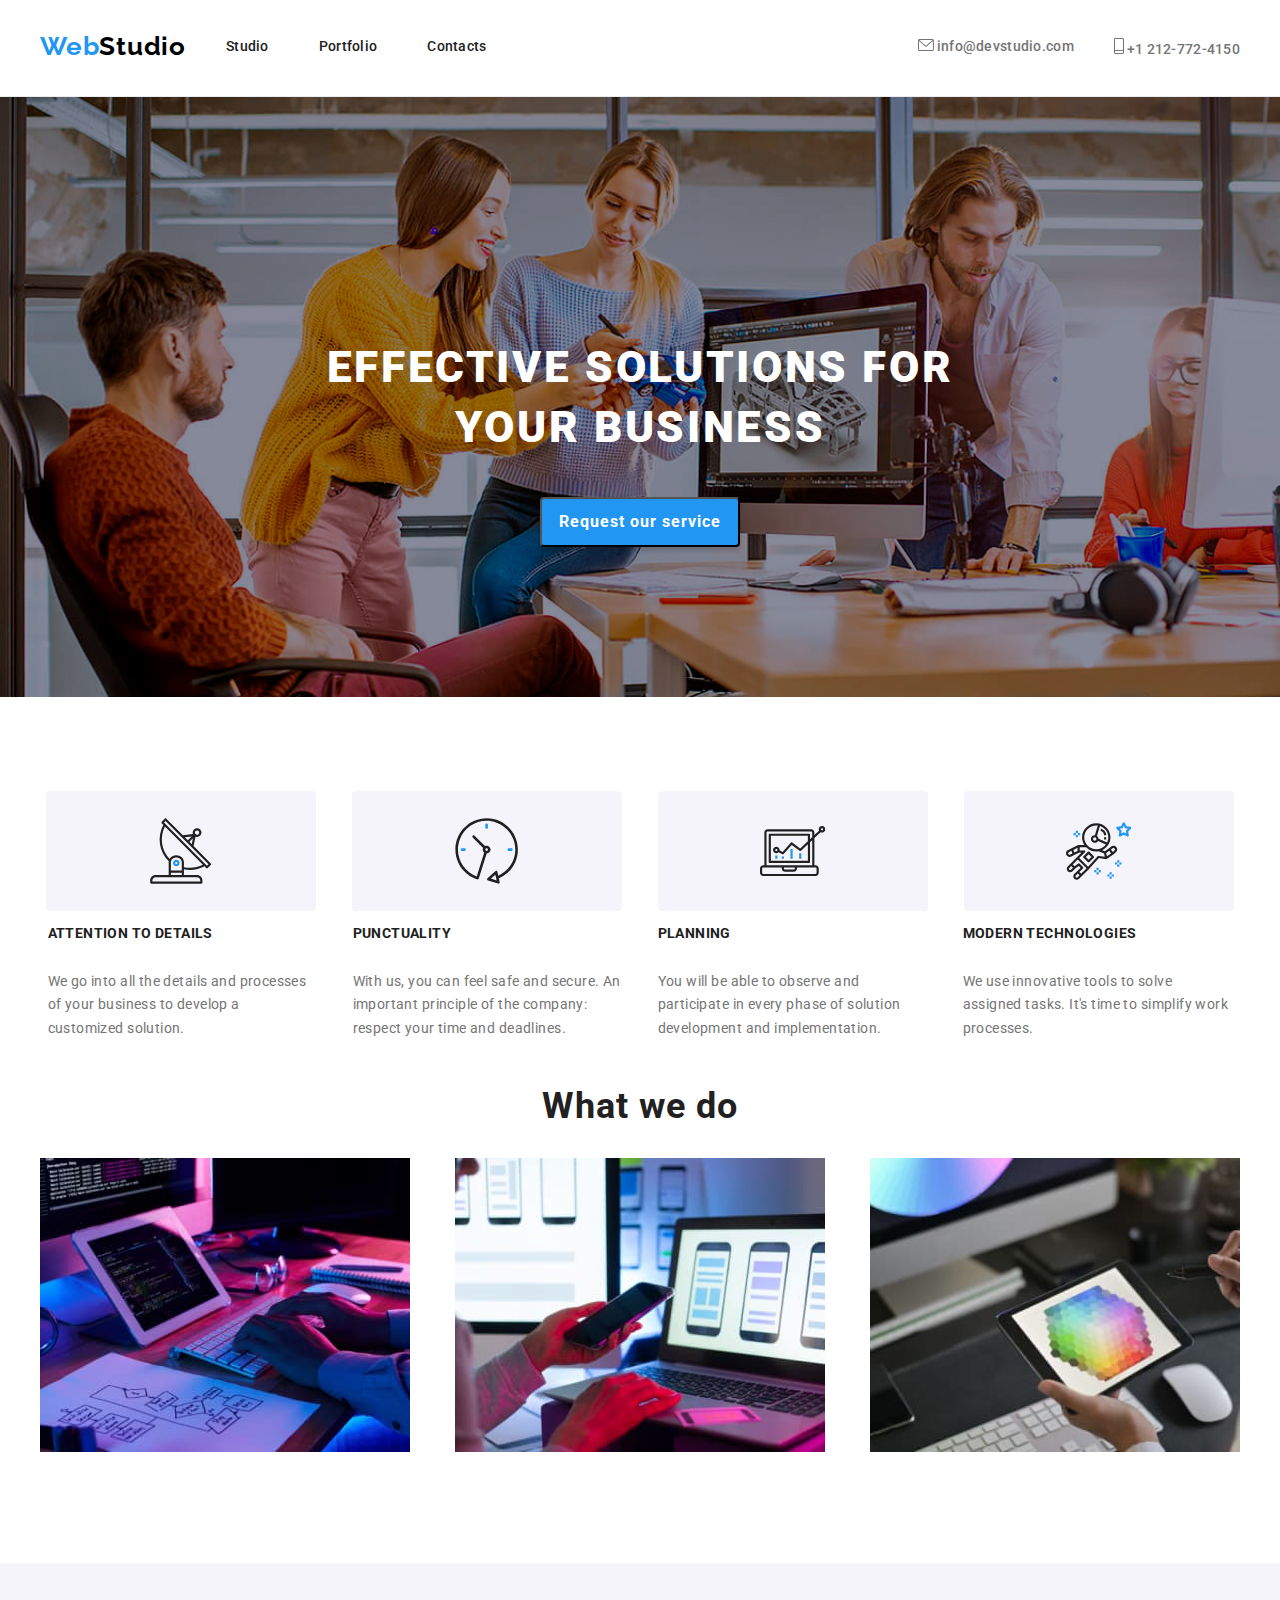
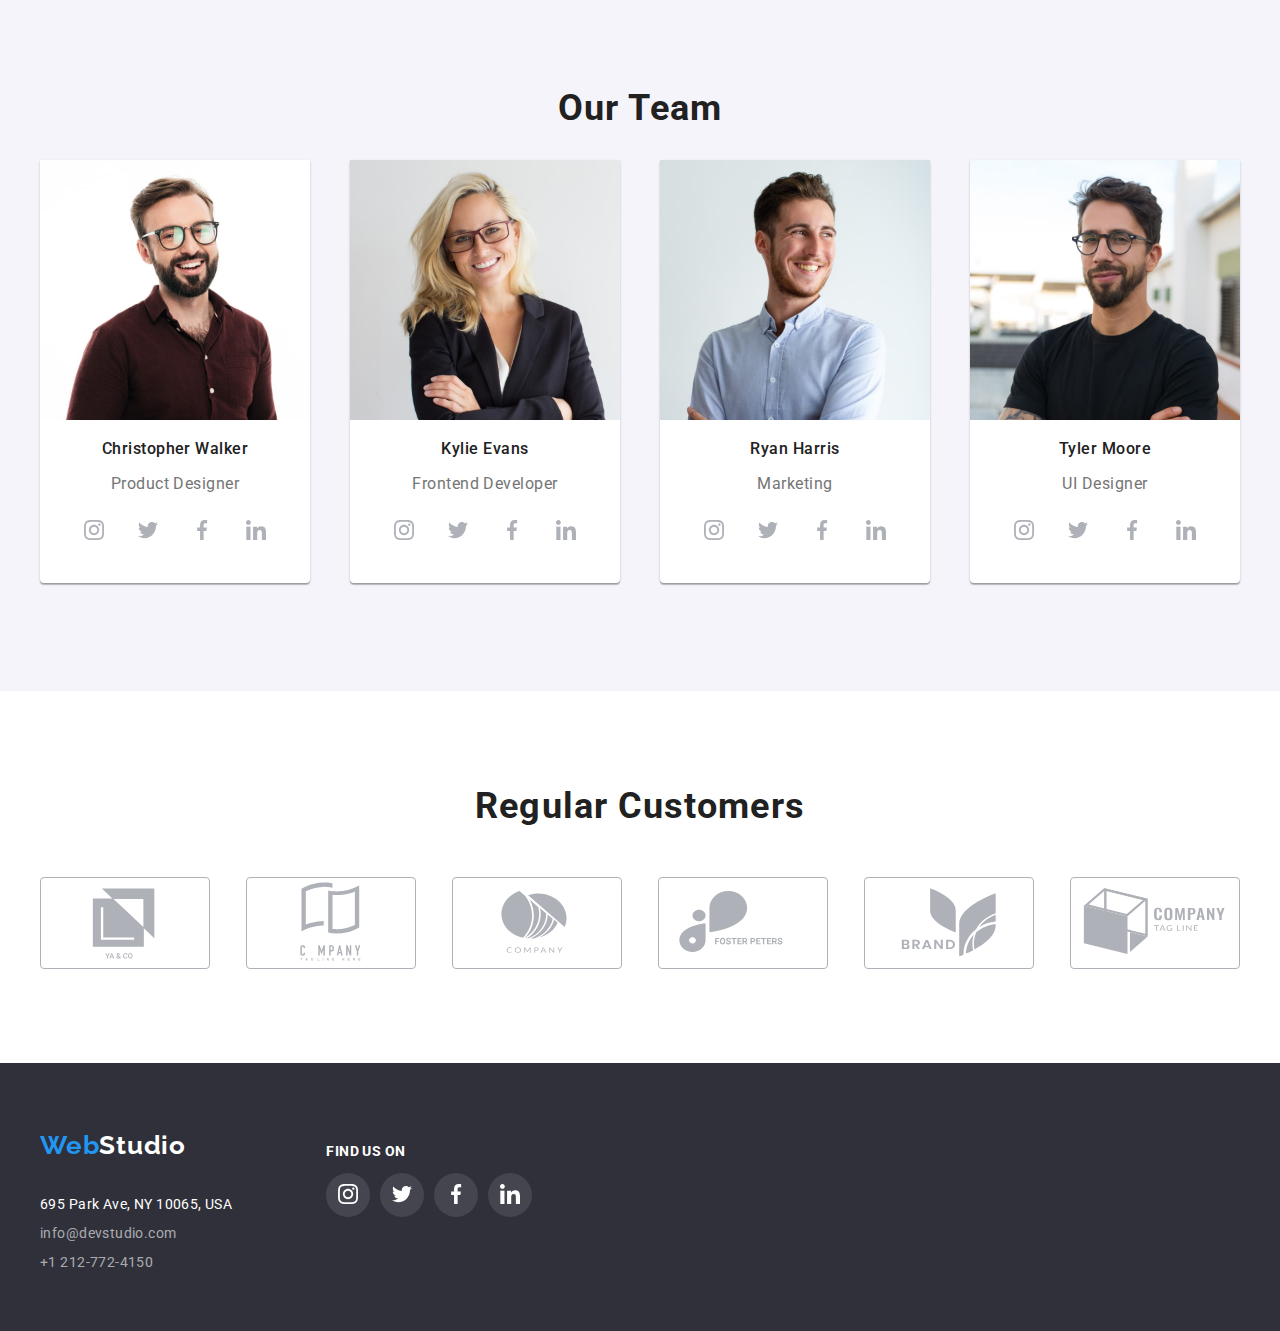
==== index.html @ 6ebfd16e "Tema-4" ====
<!DOCTYPE html>
<html lang="en">

<head>
  <meta charset="utf-8" />
  <title>Studio</title>
  <link rel="stylesheet"
    href="https://cdnjs.cloudflare.com/ajax/libs/modern-normalize/1.0.0/modern-normalize.min.css" />
  <link rel="preconnect" href="https://fonts.googleapis.com" />
  <link rel="preconnect" href="https://fonts.gstatic.com" crossorigin />
  <link
    href="https://fonts.googleapis.com/css2?family=Oleo+Script:wght@400;700&family=Raleway:wght@700&family=Roboto:wght@400;500;700;900&display=swap"
    rel="stylesheet" />
  <link rel="stylesheet" href="./css/portofoliostyles.css" />
</head>

<body>
  <!-- Header Section -->
  <header class="header-section">
    <div class="container">
      <div class="nav-handler">
        <a class="upper-logo link" href="logo.html">Web</a>
        <nav>
          <ul class="navigation-list unstyled-list">
            <li>
              <a class="link navigation-studio" href="studio.html">Studio</a>
            </li>
            <li>
              <a class="link navigation-portofolio" href="portofolio.html">Portfolio</a>
            </li>
            <li>
              <a class="link navigation-contacts" href="contacts.html">Contacts</a>
            </li>
          </ul>
        </nav>
        <ul class="unstyled-list header-contacts">
          <li>
            <svg class="contact-icon" width="16" height="12">
              <use href="/images/icons.svg#icon-envelope"></use>
            </svg>
            <a class="link header-item" href="mailto:info@devstudio.com">info@devstudio.com</a>
          </li>
          <li>
            <svg class="contact-icon" width="10" height="16">
              <use href="/images/icons.svg#icon-telephone"></use>
            </svg>
            <a class="link header-second-item" href="tel:+12127724150">+1 212-772-4150</a>
          </li>
        </ul>
      </div>
    </div>
  </header>
  <!-- Front Section -->
  <main class="main-section">
    <div class="container-fluid bg-gray">
      <section class="front-section">
        <h1 class="main-title">EFFECTIVE SOLUTIONS FOR YOUR BUSINESS</h1>
        <button class="request-button" type="button">
          Request our service
        </button>
      </section>
    </div>
    <section class="container section">
      <div class="description-icon-list">
        <div class="description-icon">
          <svg width="65.32" height="70">
            <use href="./images/icons.svg#icon-antenna-1"></use>
          </svg>
        </div>
        <div class="description-icon">
          <svg width="65.32" height="70">
            <use href="./images/icons.svg#icon-clock-1"></use>
          </svg>
        </div>
        <div class="description-icon">
          <svg width="65.32" height="70">
            <use href="./images/icons.svg#icon-diagram-1"></use>
          </svg>
        </div>
        <div class="description-icon">
          <svg width="65.32" height="70">
            <use href="./images/icons.svg#icon-astronaut-1"></use>
          </svg>
        </div>
      </div>
      <div class="description-text-list">
        <ul class="unstyled-list description-list">
          <li>
            <h3 class="description-title">ATTENTION TO DETAILS</h3>
            <p class="description-text">
              We go into all the details and processes of your business to
              develop a customized solution.
            </p>
          </li>
          <li>
            <h3 class="description-title">PUNCTUALITY</h3>
            <p class="description-text">
              With us, you can feel safe and secure. An important principle of
              the company: respect your time and deadlines.
            </p>
          </li>
          <li>
            <h3 class="description-title">PLANNING</h3>
            <p class="description-text">
              You will be able to observe and participate in every phase of
              solution development and implementation.
            </p>
          </li>
          <li>
            <h3 class="description-title">MODERN TECHNOLOGIES</h3>
            <p class="description-text">
              We use innovative tools to solve assigned tasks. It's time to
              simplify work processes.
            </p>
          </li>
        </ul>
      </div>
      <section class="container">
        <div>
          <h2 class="description-section-title">What we do</h2>
          <ul class="unstyled-list description-image-list">
            <li>
              <img class="image-description-section" src="images/Codingontablet.jpg" alt="Coding-on-tablet" />
            </li>
            <li>
              <img class="image-description-section" src="images/Testingapponphone.jpg" alt="Testing-app-on-phone" />
            </li>
            <li>
              <img class="image-description-section" src="images/Designontablet.jpg" alt="Design-on-tablet" />
            </li>
          </ul>
        </div>
      </section>
    </section>
    <div class="container-fluid member-team d-none">
      <section class="container team-section">
        <h2 class="team-section-title">Our Team</h2>
        <ul class="team-list unstyled-list">
          <li class="team-card">
            <img class="image-team-section" src="./images/ChristopherWalker.jpg" alt="Christopher Walker" />
            <h3 class="team-card-title">Christopher Walker</h3>
            <p class="team-card-text">Product Designer</p>
            <div class="social-media-icons">
              <ul class="unstyled-list social-list">
                <li class="team-icon-item">
                  <a class="link" href="#">
                    <svg class="team-social-icon" width="20" height="20">
                      <use href="/images/icons.svg#icon-instagram-2-1"></use>
                    </svg>
                  </a>
                </li>
                <li class="team-icon-item">
                  <a class="link" href="#">
                    <svg class="team-social-icon" width="20" height="20">
                      <use href="/images/icons.svg#icon-twitter-1"></use>
                    </svg>
                  </a>
                </li>
                <li class="team-icon-item">
                  <a class="link" href="#">
                    <svg class="team-social-icon" width="20" height="20">
                      <use href="/images/icons.svg#icon-facebook-1"></use>
                    </svg>
                  </a>
                </li>
                <li class="team-icon-item">
                  <a class="link" href="#">
                    <svg class="team-social-icon" width="20" height="20">
                      <use href="/images/icons.svg#icon-linkedin-1"></use>
                    </svg>
                  </a>
                </li>
              </ul>
            </div>
          </li>
          <li class="team-card">
            <img class="image-team-section" src="./images/KylieEvans.jpg" alt="Kylie Evans" />
            <h3 class="team-card-title">Kylie Evans</h3>
            <p class="team-card-text">Frontend Developer</p>
            <div class="social-media-icons">
              <ul class="unstyled-list social-list">
                <li class="team-icon-item">
                  <a class="link" href="#">
                    <svg class="team-social-icon" width="20" height="20">
                      <use href="/images/icons.svg#icon-instagram-2-1"></use>
                    </svg>
                  </a>
                </li>
                <li class="team-icon-item">
                  <a class="link" href="#">
                    <svg class="team-social-icon" width="20" height="20">
                      <use href="/images/icons.svg#icon-twitter-1"></use>
                    </svg>
                  </a>
                </li>
                <li class="team-icon-item">
                  <a class="link" href="#">
                    <svg class="team-social-icon" width="20" height="20">
                      <use href="/images/icons.svg#icon-facebook-1"></use>
                    </svg>
                  </a>
                </li>
                <li class="team-icon-item">
                  <a class="link" href="#">
                    <svg class="team-social-icon" width="20" height="20">
                      <use href="/images/icons.svg#icon-linkedin-1"></use>
                    </svg>
                  </a>
                </li>
              </ul>
            </div>
          </li>
          <li class="team-card">
            <img class="image-team-section" src="./images/RyanHarris.jpg" alt="Ryan Harris" />
            <h3 class="team-card-title">Ryan Harris</h3>
            <p class="team-card-text">Marketing</p>
            <div class="social-media-icons">
              <ul class="unstyled-list social-list">
                <li class="team-icon-item"">
                  <a class=" link" href="#">
                  <svg class="team-social-icon" width="20" height="20">
                    <use href="/images/icons.svg#icon-instagram-2-1"></use>
                  </svg>
                  </a>
                </li>
                <li class="team-icon-item">
                  <a class="link" href="#">
                    <svg class="team-social-icon" width="20" height="20">
                      <use href="/images/icons.svg#icon-twitter-1"></use>
                    </svg>
                  </a>
                </li>
                <li class="team-icon-item">
                  <a class="link" href="#">
                    <svg class="team-social-icon" width="20" height="20">
                      <use href="/images/icons.svg#icon-facebook-1"></use>
                    </svg>
                  </a>
                </li>
                <li class="team-icon-item">
                  <a class="link" href="#">
                    <svg class="team-social-icon" width="20" height="20">
                      <use href="/images/icons.svg#icon-linkedin-1"></use>
                    </svg>
                  </a>
                </li>
              </ul>
            </div>
          </li>
          <li class="team-card">
            <img class="image-team-section" src="./images/TylerMoore.jpg" alt="Tyler Moore" />
            <h3 class="team-card-title">Tyler Moore</h3>
            <p class="team-card-text">UI Designer</p>
            <div class="social-media-icons">
              <ul class="unstyled-list social-list">
                <li class="team-icon-item">
                  <a class="link" href="#">
                    <svg class="team-social-icon" width="20" height="20">
                      <use href="/images/icons.svg#icon-instagram-2-1"></use>
                    </svg>
                  </a>
                </li>
                <li class="team-icon-item">
                  <a class="link" href="#">
                    <svg class="team-social-icon" width="20" height="20">
                      <use href="/images/icons.svg#icon-twitter-1"></use>
                    </svg>
                  </a>
                </li>
                <li class="team-icon-item">
                  <a class="link" href="#">
                    <svg class="team-social-icon" width="20" height="20">
                      <use href="/images/icons.svg#icon-facebook-1"></use>
                    </svg>
                  </a>
                </li>
                <li class="team-icon-item">
                  <a class="link" href="#">
                    <svg class="team-social-icon" width="20" height="20">
                      <use href="/images/icons.svg#icon-linkedin-1"></use>
                    </svg>
                  </a>
                </li>
              </ul>
            </div>
          </li>
        </ul>
      </section>
    </div>
    <section class="container section">
      <div>
        <h2 class="customers-title">Regular Customers</h2>
        <ul class="unstyled-list regular-customers-list">
          <li class="regular-item-icon">
            <svg class="customer-icon" width="106" height="60">
              <use href="./images/icons.svg#icon-Logo"></use>
            </svg>
          </li>
          <li class="regular-item-icon">
            <svg width="106" height="60">
              <use href="./images/icons.svg#icon-Logo-1"></use>
            </svg>
          </li>
          <li class="regular-item-icon">
            <svg width="106" height="60">
              <use href="./images/icons.svg#icon-Logo-4"></use>
            </svg>
          </li>
          <li class="regular-item-icon">
            <svg width="106" height="60">
              <use href="./images/icons.svg#icon-Logo-3"></use>
            </svg>
          </li>
          <li class="regular-item-icon">
            <svg width="106" height="60">
              <use href="./images/icons.svg#icon-Logo-5"></use>
            </svg>
          </li>
          <li class="regular-item-icon">
            <svg width="106" height="60">
              <use href="./images/icons.svg#icon-Logo-6"></use>
            </svg>
          </li>
        </ul>
      </div>
    </section>
  </main>
  <!-- Contacts -->
  <footer class="footer-section">
    <div class="container footer-container">
      <div class="footer-contacts">
        <a class="lower-logo link" href="logo.html">Web</a>
        <address>
          <ul class="unstyled-list adress-contacts">
            <li>
              <a class="link adress-contacts-adress" href="">695 Park Ave, NY 10065, USA</a>
            </li>
            <li>
              <a class="link adress-contacts-mail" href="mailto:info@devstudio.com">info@devstudio.com</a>
            </li>
            <li>
              <a class="link adress-contacts-phone" href="tel:+12127724150">+1 212-772-4150</a>
            </li>
          </ul>
        </address>
      </div>
      <div class="social-footer">
        <h3 class="footer-social-title">Find us on</h3>
        <ul class="unstyled-list social-footer-list">
          <li class="icon-list-item">
            <a class="link" href="#">
              <svg class="social-footer-icon" width="20" height="20">
                <use href="/images/icons.svg#icon-instagram-2-1"></use>
              </svg>
            </a>
          </li>
          <li class="icon-list-item">
            <a class="link" href="#">
              <svg class="social-footer-icon" width="20" height="20">
                <use href="/images/icons.svg#icon-twitter-1"></use>
              </svg>
            </a>
          </li>
          <li class="icon-list-item">
            <a class="link" href="#">
              <svg class="social-footer-icon" width="20" height="20">
                <use href="/images/icons.svg#icon-facebook-1"></use>
              </svg>
            </a>
          </li>
          <li class="icon-list-item">
            <a class="link" href="#">
              <svg class="social-footer-icon" width="20" height="20">
                <use href="/images/icons.svg#icon-linkedin-1"></use>
              </svg>
            </a>
          </li>
        </ul>
      </div>
    </div>
  </footer>
</body>

</html>
---- css/portofoliostyles.css ----
body {
    --brand-blue: #2196F3;
    --brand-black: #212121;
    --brand-grey: #757575;
    --brand-b-grey: #2F303A;
    --brand-bb-grey: #2F303A66;
}

body {
    font-family: 'Roboto';
    font-style: normal;
    font-weight: 400;
    font-size: 14px;
    color: var(--brand-black);
}

/* Global*/
:root {
    margin-block-start: 0px;
    margin-block-end: 0px;
    margin-inline-start: 0px;
    margin-inline-end: 0px;
    padding-inline-start: 0px;
}

.bg-gray {
    background-color: var(--brand-bb-grey);
    background-image: url(../images/background-studio.jpg);
}

.header-section,
.main-section,
.footer-section {
    width: 100%
}

.container-fluid {
    width: 100%;
}

.container {
    width: 1200px;
    margin: 0 auto;
}

.description-list {
    display: flex;
    justify-content: center;
    gap: 35px;
    padding-inline-start: 0px;
    margin-block-start: 0px;
    margin-block-end: 0px;
}

.section {
    padding-top: 94px;
    padding-bottom: 94px;
}

.navigation-list,
.header-right-list {
    align-items: center;
}

.nav-handler {
    display: flex;
}

.header-right-list {
    display: inline-block;
}

.contact-icon {
    fill: var(--brand-grey);
}

.contact-icon:hover {
    fill: var(--brand-blue);
    cursor: pointer;
}

.header-section {
    background: #FFFFFF;
    display: flex;
    border-bottom: 1px solid #ECECEC;
    padding-top: 24px;
    padding-bottom: 24px;
}

.navigation-list {
    display: flex;
    flex-direction: row;
    justify-content: center;
}

.main-button-list {
    display: flex;
    justify-content: center;
    padding-inline-start: 0px;
    padding-inline-start: 0px;
    margin-block-start: 0px;
    margin-block-end: 0px;
}

.portofolio-all {
    display: flex;
    justify-content: space-between
}

.portofolio-list {
    display: flex;
    flex-wrap: wrap;
    padding-inline-start: 0px;
    margin-block-start: 0em;
    margin-block-end: 0em;
    justify-content: space-between;
    gap: 30px;
    padding-top: 40px;
}

.portofolio-card li {
    display: flex;
    flex-direction: row;
}

.header-left-list {
    display: inline-flex;
    justify-content: flex-start;
}

.upper-logo::after {
    content: "Studio";
    color: black;
}

.lower-logo::after {
    content: "Studio";
    color: white;
}

.lower-logo {
    display: inline-block;
}

.upper-logo,
.lower-logo {
    font-family: 'Raleway';
    font-style: normal;
    font-weight: 700;
    font-size: 26px;
    line-height: 45px;
    letter-spacing: 0.03em;
    color: var(--brand-blue);
}

.navigation-list a {
    font-weight: 500;
    line-height: 1.2;
    letter-spacing: 0.02em;
}

.front-section {
    width: 1200px;
    height: 600px;
    position: relative;
    margin: 0 auto;
}

.main-title {
    font-weight: 900;
    font-size: 44px;
    line-height: 60px;
    text-align: center;
    letter-spacing: 0.06em;
    text-transform: uppercase;
    color: #FFFFFF;
    position: absolute;
    width: 700px;
    height: 120px;
    left: 50%;
    margin-left: -350px;
    top: 50%;
    margin-top: -60px;
}

.request-button {
    position: absolute;
    width: 200px;
    height: 50px;
    left: 50%;
    margin-left: -100px;
    top: 50%;
    margin-top: 100px;
    background: var(--brand-blue);
    box-shadow: 0px 4px 4px rgba(0, 0, 0, 0.15);
    border-radius: 4px;
    font-style: normal;
    font-weight: 700;
    font-size: 16px;
    line-height: 1.9;
    text-align: center;
    letter-spacing: 0.06em;
    color: #FFFFFF;
    cursor: pointer;
}

.image {
    width: 370px;
    height: 294px;
}

.nav-studio,
.nav-portofolio,
.header-item {
    color: var(--brand-blue)
}

.header-second-item {
    color: var(--brand-grey)
}

.navigation-portofolio,
.navigation-contacts,
.navigation-studio {
    color: var(--brand-black);
    margin-right: 50px;
}

.header-container {
    display: flex;
}

.navigation-studio,
.nav-portofolio {
    margin-right: 50px;
}

.unstyled-list {
    list-style: none;
}

.link {
    text-decoration: none;
}

.link:hover {
    color: var(--brand-blue);
}

.link:focus {
    color: var(--brand-blue);
}

.header-contacts a {
    font-weight: 500;
    line-height: 1.2;
    letter-spacing: 0.02em;
    color: var(--brand-grey);
}

.header-contacts {
    display: inline-flex;
    margin-left: auto;
    gap: 40px;
}

.button {
    background: #F5F4FA;
    border-radius: 4px;
    font-weight: 500;
    font-size: 16px;
    line-height: 1.6;
    text-align: center;
    letter-spacing: 0.03em;
    cursor: pointer;
    border: none;
    height: 38px;
    margin: 8px;
}

.first-button {
    width: 64px;
}

.second-button {
    width: 120px;
}

.third-button {
    width: 83px;
}

.fourth-button {
    width: 96px;
}

.fifth-button {
    width: 121px;
}

.adress-contacts {
    padding-left: 0;
}

.button-on-hover {
    background: var(--brand-blue);
    box-shadow: 0px 3px 1px rgba(0, 0, 0, 0.1), 0px 1px 2px rgba(0, 0, 0, 0.08), 0px 2px 2px rgba(0, 0, 0, 0.12);
    border-radius: 4px;
    color: #FFFFFF;
}

.button:hover {
    border-radius: 4px;
    background: var(--brand-blue);
    box-shadow: 0px 3px 1px rgba(0, 0, 0, 0.1), 0px 1px 2px rgba(0, 0, 0, 0.08), 0px 2px 2px rgba(0, 0, 0, 0.12);
    border-radius: 4px;
    color: #FFFFFF;
}

.button:focus {
    border-radius: 4px;
    background: var(--brand-blue);
    box-shadow: 0px 3px 1px rgba(0, 0, 0, 0.1), 0px 1px 2px rgba(0, 0, 0, 0.08), 0px 2px 2px rgba(0, 0, 0, 0.12);
    border-radius: 4px;
    color: #FFFFFF;
}

.description-icon-list {
    display: flex;
    gap: 30px;
    justify-content: space-evenly;
}

.description-icon {
    display: flex;
    width: 270px;
    height: 120px;
    background: #F5F4FA;
    border-radius: 4px;
    justify-content: center;
    align-items: center;
}

.description-list>li {
    display: flex;
    flex-direction: column;
}

.description-title {
    font-weight: 700;
    font-size: 14px;
    line-height: 1.2;
    letter-spacing: 0.03em;
    text-transform: uppercase;
    color: var(--brand-black);
}

.description-image-list {
    display: flex;
    flex-direction: row;
    padding-inline-start: 0px;
    justify-content: space-between;
}

.description-text-list {
    display: flex;
    justify-content: space-evenly;
}

.description-text {
    font-size: 14px;
    line-height: 1.7;
    letter-spacing: 0.03em;
    color: var(--brand-grey);
    width: 270px;
}

.description-section-title {
    font-weight: 700;
    font-size: 36px;
    line-height: 1.2;
    text-align: center;
    letter-spacing: 0.03em;
    color: var(--brand-black);
}

.image-description-section {
    width: 370px;
    height: 294px;
    /* background: url(.jpg); */
    mix-blend-mode: normal;
}

.member-team {
    background-color: #F5F4FA;
}

.team-list {
    display: flex;
    flex-direction: row;
    padding-inline-start: 0px;
    justify-content: space-between;
}

.team-section {
    padding-bottom: 94px;
    padding-top: 94px;
}

.team-section-title {
    font-weight: 700;
    font-size: 36px;
    line-height: 1.2;
    text-align: center;
    letter-spacing: 0.03em;
    color: var(--brand-black);
}

.image-team-section {
    width: 270px;
    height: 260px;
    left: 215px;
    top: 1635px;
    /* background: url(.jpg); */
    border-radius: 0px;
}

.team-card {
    width: 270px;
    padding-bottom: 30px;
    background: #FFFFFF;
    box-shadow: 0px 1px 3px rgba(0, 0, 0, 0.12), 0px 1px 1px rgba(0, 0, 0, 0.14), 0px 2px 1px rgba(0, 0, 0, 0.2);
    border-radius: 0px 0px 4px 4px;
}

.team-card-title {
    font-weight: 500;
    font-size: 16px;
    line-height: 1.2;
    text-align: center;
    letter-spacing: 0.03em;
    color: var(--brand-black);
}

.team-card-text {
    font-size: 16px;
    line-height: 1.2;
    text-align: center;
    letter-spacing: 0.03em;
    color: var(--brand-grey);
}

.social-list {
    display: flex;
    gap: 10px;
    padding-inline-start: 0px;
    justify-content: center;
}


.social-list li:hover {
    background-color: var(--brand-blue);
    cursor: pointer;
}

.team-social-icon:hover {
    fill: #FFFFFF;
    cursor: pointer;
}

.team-social-icon {
    fill: #AFB1B8;
}

.team-icon-item {
    display: flex;
    justify-content: center;
    align-items: center;
    width: 44px;
    height: 44px;
    background: #FFFFFF;
    border-radius: 50%;
}

.social-media-icons {
    display: flex;
    justify-content: center;
}

.portofolio-card:hover {
    box-shadow: 0px 1px 3px rgba(0, 0, 0, 0.12), 0px 1px 1px rgba(0, 0, 0, 0.14), 0px 2px 1px rgba(0, 0, 0, 0.2);
}


.portofolio-card {
    box-sizing: border-box;
    width: 370px;
    height: 404px;
    background: #FFFFFF;
    border: 1px solid #EEEEEE;
}

.portofolio-title {
    font-weight: 700;
    font-size: 18px;
    line-height: 2;
    letter-spacing: 0.06em;
    margin-left: 24px;
}

.portofolio-description {
    font-size: 16px;
    line-height: 1.9;
    letter-spacing: 0.03em;
    color: var(--brand-grey);
    margin: 24px;
}

.customers-title {
    font-weight: 700;
    font-size: 36px;
    line-height: 42px;
    text-align: center;
    letter-spacing: 0.03em;
    margin-top: 0px;
    margin-bottom: 50px;
}

.regular-customers-list {
    display: flex;
    padding-inline-start: 0px;
    margin-block-end: 0px;
    justify-content: space-between;
}


.regular-customers-list :hover {
    border: 1px solid var(--brand-blue);
    cursor: pointer;
    fill: var(--brand-blue);
}


.regular-item-icon>svg {
    display: flex;
    width: 170px;
    height: 92px;
    border: 1px solid #AFB1B8;
    border-radius: 4px;
    fill: #AFB1B8;
}

.footer-section {
    background: var(--brand-b-grey);
    padding-top: 60px;
    padding-bottom: 60px;
}

.footer-container {
    display: flex
}

.footer-contacts .social-footer {
    display: flex;
    flex-direction: column
}

.adress-contacts {
    margin-top: 28px;
    margin-bottom: 0;
}

.adress-contacts li {
    margin-bottom: 12px;
}

.adress-contacts li:last-child {
    margin-bottom: 0;
}

.adress-contacts a {
    font-style: normal;
    font-weight: 400;
    font-size: 14px;
    line-height: 1.2;
    letter-spacing: 0.03em;
}

.adress-contacts-adress {
    color: #FFFFFF;
}

.adress-contacts-mail,
.adress-contacts-phone {
    color: rgba(255, 255, 255, 0.6);
}

.social-footer {
    margin-left: 94px;
    margin-top: 20px;
}

.social-footer-list {
    display: flex;
    gap: 10px;
    padding-inline-start: 0px;
}

.footer-social-title {
    font-weight: 700;
    font-size: 14px;
    line-height: 16px;
    letter-spacing: 0.03em;
    text-transform: uppercase;
    color: #FFFFFF;
    margin-top: 0px
}

.social-footer-icon {
    fill: #FFFFFF
}

.icon-list-item {
    display: flex;
    justify-content: center;
    align-items: center;
    width: 44px;
    height: 44px;
    background: rgba(255, 255, 255, 0.1);
    border-radius: 50%;
}

.social-footer-list li:hover {
    background-color: var(--brand-blue);
}
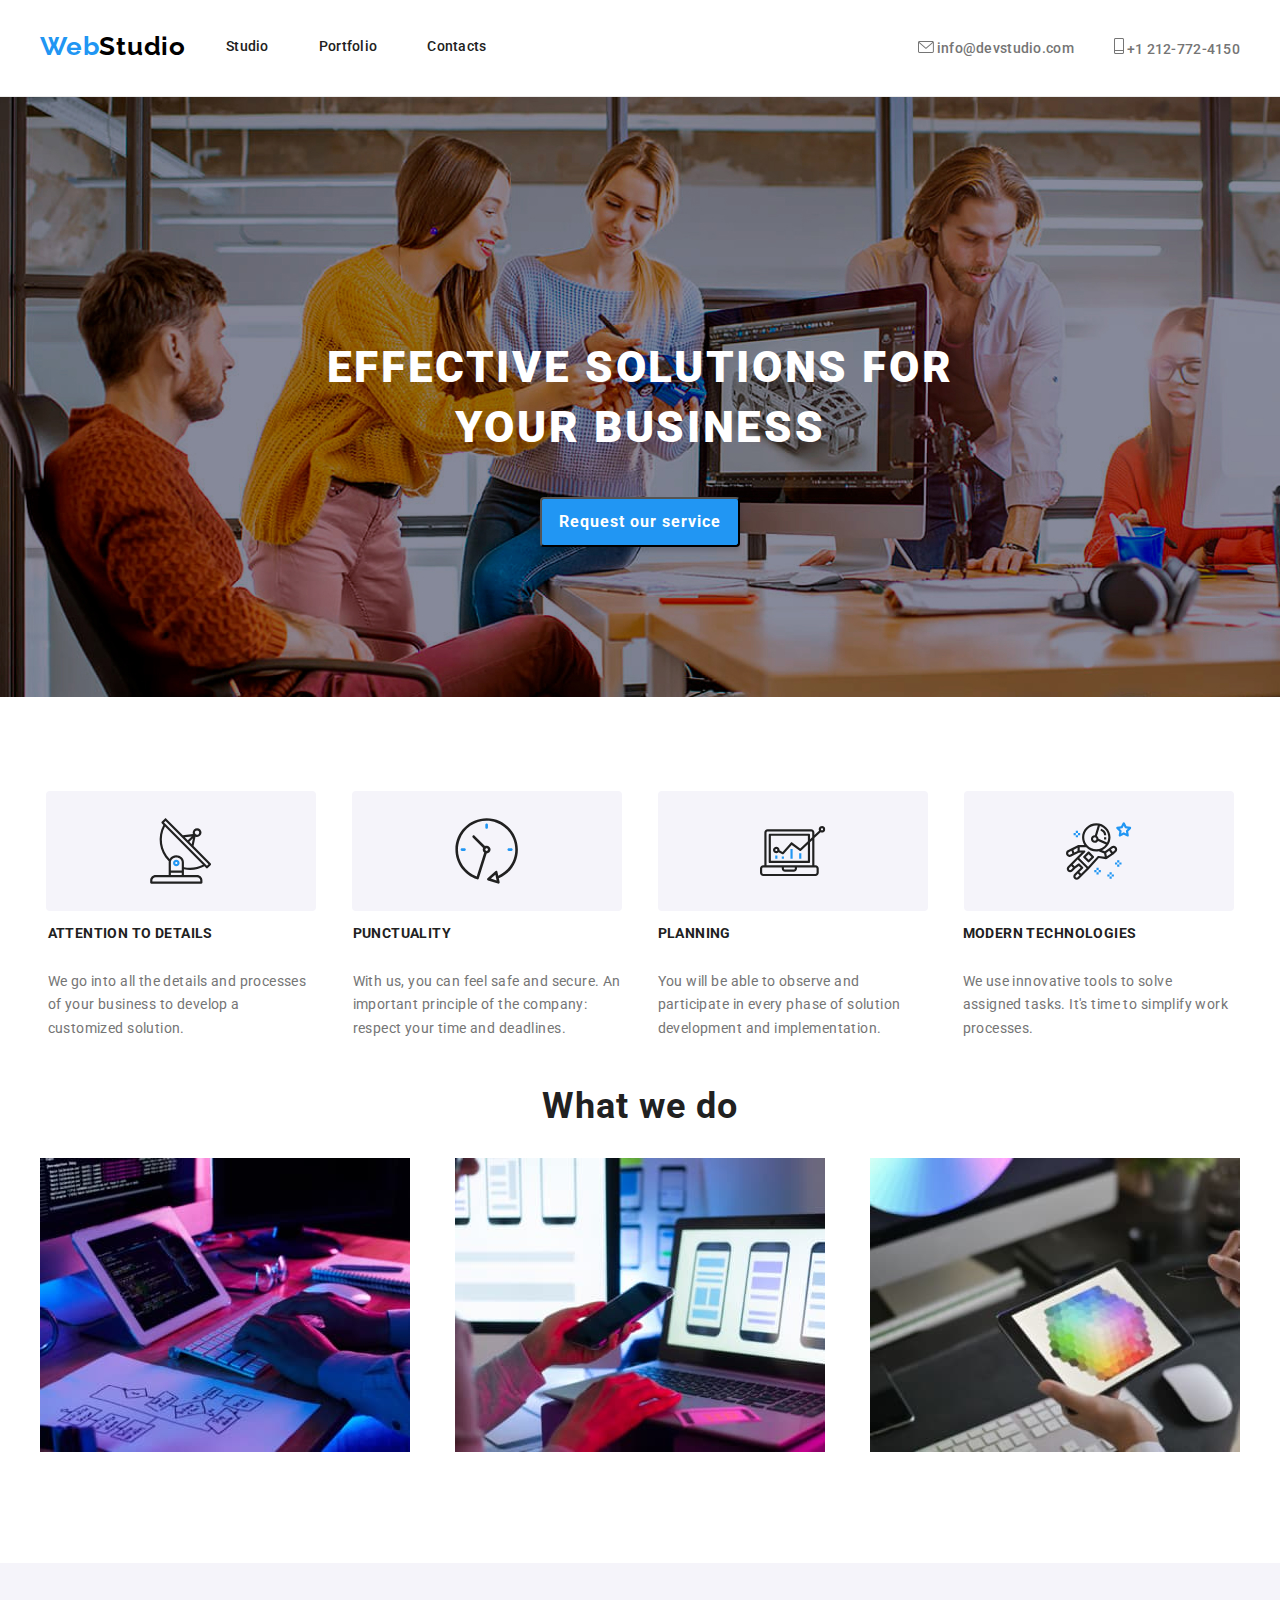
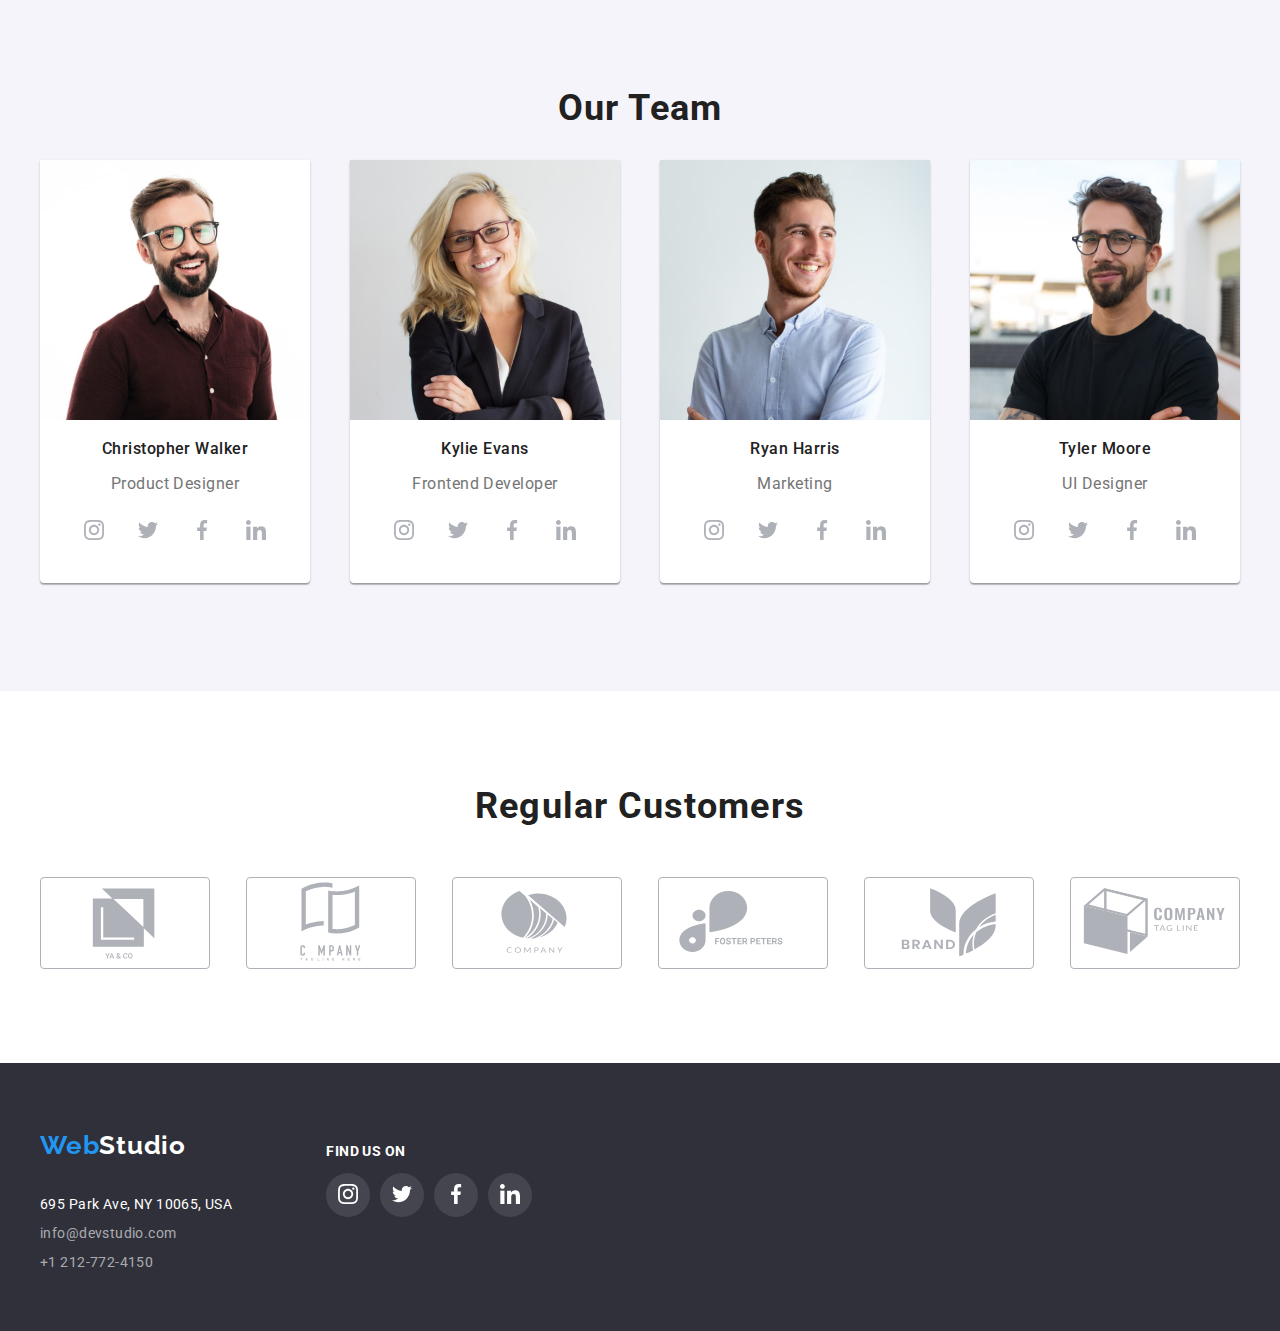
==== commit de21e49e: "Tema 4.2" ====
--- a/index.html
+++ b/index.html
@@ -36,13 +36,13 @@
         <ul class="unstyled-list header-contacts">
           <li>
             <svg class="contact-icon" width="16" height="12">
-              <use href="/images/icons.svg#icon-envelope"></use>
+              <use href="./images/icons.svg#icon-envelope"></use>
             </svg>
             <a class="link header-item" href="mailto:info@devstudio.com">info@devstudio.com</a>
           </li>
           <li>
             <svg class="contact-icon" width="10" height="16">
-              <use href="/images/icons.svg#icon-telephone"></use>
+              <use href="./images/icons.svg#icon-telephone"></use>
             </svg>
             <a class="link header-second-item" href="tel:+12127724150">+1 212-772-4150</a>
           </li>
@@ -144,29 +144,29 @@
               <ul class="unstyled-list social-list">
                 <li class="team-icon-item">
                   <a class="link" href="#">
-                    <svg class="team-social-icon" width="20" height="20">
-                      <use href="/images/icons.svg#icon-instagram-2-1"></use>
-                    </svg>
-                  </a>
-                </li>
-                <li class="team-icon-item">
-                  <a class="link" href="#">
-                    <svg class="team-social-icon" width="20" height="20">
-                      <use href="/images/icons.svg#icon-twitter-1"></use>
-                    </svg>
-                  </a>
-                </li>
-                <li class="team-icon-item">
-                  <a class="link" href="#">
-                    <svg class="team-social-icon" width="20" height="20">
-                      <use href="/images/icons.svg#icon-facebook-1"></use>
-                    </svg>
-                  </a>
-                </li>
-                <li class="team-icon-item">
-                  <a class="link" href="#">
-                    <svg class="team-social-icon" width="20" height="20">
-                      <use href="/images/icons.svg#icon-linkedin-1"></use>
+                    <svg class="team-social-icon svg-instagram" width="20" height="20">
+                      <use href="./images/icons.svg#icon-instagram-2-1"></use>
+                    </svg>
+                  </a>
+                </li>
+                <li class="team-icon-item">
+                  <a class="link" href="#">
+                    <svg class="team-social-icon svg-twitter" width="20" height="20">
+                      <use href="./images/icons.svg#icon-twitter-1"></use>
+                    </svg>
+                  </a>
+                </li>
+                <li class="team-icon-item">
+                  <a class="link" href="#">
+                    <svg class="team-social-icon svg-facebook" width="20" height="20">
+                      <use href="./images/icons.svg#icon-facebook-1"></use>
+                    </svg>
+                  </a>
+                </li>
+                <li class="team-icon-item">
+                  <a class="link" href="#">
+                    <svg class="team-social-icon svg-linkedin" width="20" height="20">
+                      <use href="./images/icons.svg#icon-linkedin-1"></use>
                     </svg>
                   </a>
                 </li>
@@ -182,28 +182,28 @@
                 <li class="team-icon-item">
                   <a class="link" href="#">
                     <svg class="team-social-icon" width="20" height="20">
-                      <use href="/images/icons.svg#icon-instagram-2-1"></use>
-                    </svg>
-                  </a>
-                </li>
-                <li class="team-icon-item">
-                  <a class="link" href="#">
-                    <svg class="team-social-icon" width="20" height="20">
-                      <use href="/images/icons.svg#icon-twitter-1"></use>
-                    </svg>
-                  </a>
-                </li>
-                <li class="team-icon-item">
-                  <a class="link" href="#">
-                    <svg class="team-social-icon" width="20" height="20">
-                      <use href="/images/icons.svg#icon-facebook-1"></use>
-                    </svg>
-                  </a>
-                </li>
-                <li class="team-icon-item">
-                  <a class="link" href="#">
-                    <svg class="team-social-icon" width="20" height="20">
-                      <use href="/images/icons.svg#icon-linkedin-1"></use>
+                      <use href="./images/icons.svg#icon-instagram-2-1"></use>
+                    </svg>
+                  </a>
+                </li>
+                <li class="team-icon-item">
+                  <a class="link" href="#">
+                    <svg class="team-social-icon" width="20" height="20">
+                      <use href="./images/icons.svg#icon-twitter-1"></use>
+                    </svg>
+                  </a>
+                </li>
+                <li class="team-icon-item">
+                  <a class="link" href="#">
+                    <svg class="team-social-icon" width="20" height="20">
+                      <use href="./images/icons.svg#icon-facebook-1"></use>
+                    </svg>
+                  </a>
+                </li>
+                <li class="team-icon-item">
+                  <a class="link" href="#">
+                    <svg class="team-social-icon" width="20" height="20">
+                      <use href="./images/icons.svg#icon-linkedin-1"></use>
                     </svg>
                   </a>
                 </li>
@@ -219,28 +219,28 @@
                 <li class="team-icon-item"">
                   <a class=" link" href="#">
                   <svg class="team-social-icon" width="20" height="20">
-                    <use href="/images/icons.svg#icon-instagram-2-1"></use>
+                    <use href="./images/icons.svg#icon-instagram-2-1"></use>
                   </svg>
                   </a>
                 </li>
                 <li class="team-icon-item">
                   <a class="link" href="#">
                     <svg class="team-social-icon" width="20" height="20">
-                      <use href="/images/icons.svg#icon-twitter-1"></use>
-                    </svg>
-                  </a>
-                </li>
-                <li class="team-icon-item">
-                  <a class="link" href="#">
-                    <svg class="team-social-icon" width="20" height="20">
-                      <use href="/images/icons.svg#icon-facebook-1"></use>
-                    </svg>
-                  </a>
-                </li>
-                <li class="team-icon-item">
-                  <a class="link" href="#">
-                    <svg class="team-social-icon" width="20" height="20">
-                      <use href="/images/icons.svg#icon-linkedin-1"></use>
+                      <use href="./images/icons.svg#icon-twitter-1"></use>
+                    </svg>
+                  </a>
+                </li>
+                <li class="team-icon-item">
+                  <a class="link" href="#">
+                    <svg class="team-social-icon" width="20" height="20">
+                      <use href="./images/icons.svg#icon-facebook-1"></use>
+                    </svg>
+                  </a>
+                </li>
+                <li class="team-icon-item">
+                  <a class="link" href="#">
+                    <svg class="team-social-icon" width="20" height="20">
+                      <use href="./images/icons.svg#icon-linkedin-1"></use>
                     </svg>
                   </a>
                 </li>
@@ -256,28 +256,28 @@
                 <li class="team-icon-item">
                   <a class="link" href="#">
                     <svg class="team-social-icon" width="20" height="20">
-                      <use href="/images/icons.svg#icon-instagram-2-1"></use>
-                    </svg>
-                  </a>
-                </li>
-                <li class="team-icon-item">
-                  <a class="link" href="#">
-                    <svg class="team-social-icon" width="20" height="20">
-                      <use href="/images/icons.svg#icon-twitter-1"></use>
-                    </svg>
-                  </a>
-                </li>
-                <li class="team-icon-item">
-                  <a class="link" href="#">
-                    <svg class="team-social-icon" width="20" height="20">
-                      <use href="/images/icons.svg#icon-facebook-1"></use>
-                    </svg>
-                  </a>
-                </li>
-                <li class="team-icon-item">
-                  <a class="link" href="#">
-                    <svg class="team-social-icon" width="20" height="20">
-                      <use href="/images/icons.svg#icon-linkedin-1"></use>
+                      <use href="./images/icons.svg#icon-instagram-2-1"></use>
+                    </svg>
+                  </a>
+                </li>
+                <li class="team-icon-item">
+                  <a class="link" href="#">
+                    <svg class="team-social-icon" width="20" height="20">
+                      <use href="./images/icons.svg#icon-twitter-1"></use>
+                    </svg>
+                  </a>
+                </li>
+                <li class="team-icon-item">
+                  <a class="link" href="#">
+                    <svg class="team-social-icon" width="20" height="20">
+                      <use href="./images/icons.svg#icon-facebook-1"></use>
+                    </svg>
+                  </a>
+                </li>
+                <li class="team-icon-item">
+                  <a class="link" href="#">
+                    <svg class="team-social-icon" width="20" height="20">
+                      <use href="./images/icons.svg#icon-linkedin-1"></use>
                     </svg>
                   </a>
                 </li>
@@ -350,28 +350,28 @@
           <li class="icon-list-item">
             <a class="link" href="#">
               <svg class="social-footer-icon" width="20" height="20">
-                <use href="/images/icons.svg#icon-instagram-2-1"></use>
+                <use href="./images/icons.svg#icon-instagram-2-1"></use>
               </svg>
             </a>
           </li>
           <li class="icon-list-item">
             <a class="link" href="#">
               <svg class="social-footer-icon" width="20" height="20">
-                <use href="/images/icons.svg#icon-twitter-1"></use>
+                <use href="./images/icons.svg#icon-twitter-1"></use>
               </svg>
             </a>
           </li>
           <li class="icon-list-item">
             <a class="link" href="#">
               <svg class="social-footer-icon" width="20" height="20">
-                <use href="/images/icons.svg#icon-facebook-1"></use>
+                <use href="./images/icons.svg#icon-facebook-1"></use>
               </svg>
             </a>
           </li>
           <li class="icon-list-item">
             <a class="link" href="#">
               <svg class="social-footer-icon" width="20" height="20">
-                <use href="/images/icons.svg#icon-linkedin-1"></use>
+                <use href="./images/icons.svg#icon-linkedin-1"></use>
               </svg>
             </a>
           </li>
--- a/css/portofoliostyles.css
+++ b/css/portofoliostyles.css
@@ -262,6 +262,7 @@
     display: inline-flex;
     margin-left: auto;
     gap: 40px;
+    align-items: center;
 }
 
 .button {
@@ -457,15 +458,14 @@
     justify-content: center;
 }
 
-
-.social-list li:hover {
+.team-icon-item:hover {
     background-color: var(--brand-blue);
+    border-radius: 50%;
     cursor: pointer;
 }
 
-.team-social-icon:hover {
+.team-icon-item:hover svg {
     fill: #FFFFFF;
-    cursor: pointer;
 }
 
 .team-social-icon {
@@ -479,7 +479,6 @@
     width: 44px;
     height: 44px;
     background: #FFFFFF;
-    border-radius: 50%;
 }
 
 .social-media-icons {
@@ -490,7 +489,6 @@
 .portofolio-card:hover {
     box-shadow: 0px 1px 3px rgba(0, 0, 0, 0.12), 0px 1px 1px rgba(0, 0, 0, 0.14), 0px 2px 1px rgba(0, 0, 0, 0.2);
 }
-
 
 .portofolio-card {
     box-sizing: border-box;
@@ -529,17 +527,18 @@
 .regular-customers-list {
     display: flex;
     padding-inline-start: 0px;
+    margin-block-start: 0px;
     margin-block-end: 0px;
     justify-content: space-between;
 }
 
 
 .regular-customers-list :hover {
-    border: 1px solid var(--brand-blue);
+    border-color: var(--brand-blue);
+    border-radius: 4px;
     cursor: pointer;
     fill: var(--brand-blue);
 }
-
 
 .regular-item-icon>svg {
     display: flex;
@@ -632,4 +631,5 @@
 
 .social-footer-list li:hover {
     background-color: var(--brand-blue);
+    cursor: pointer;
 }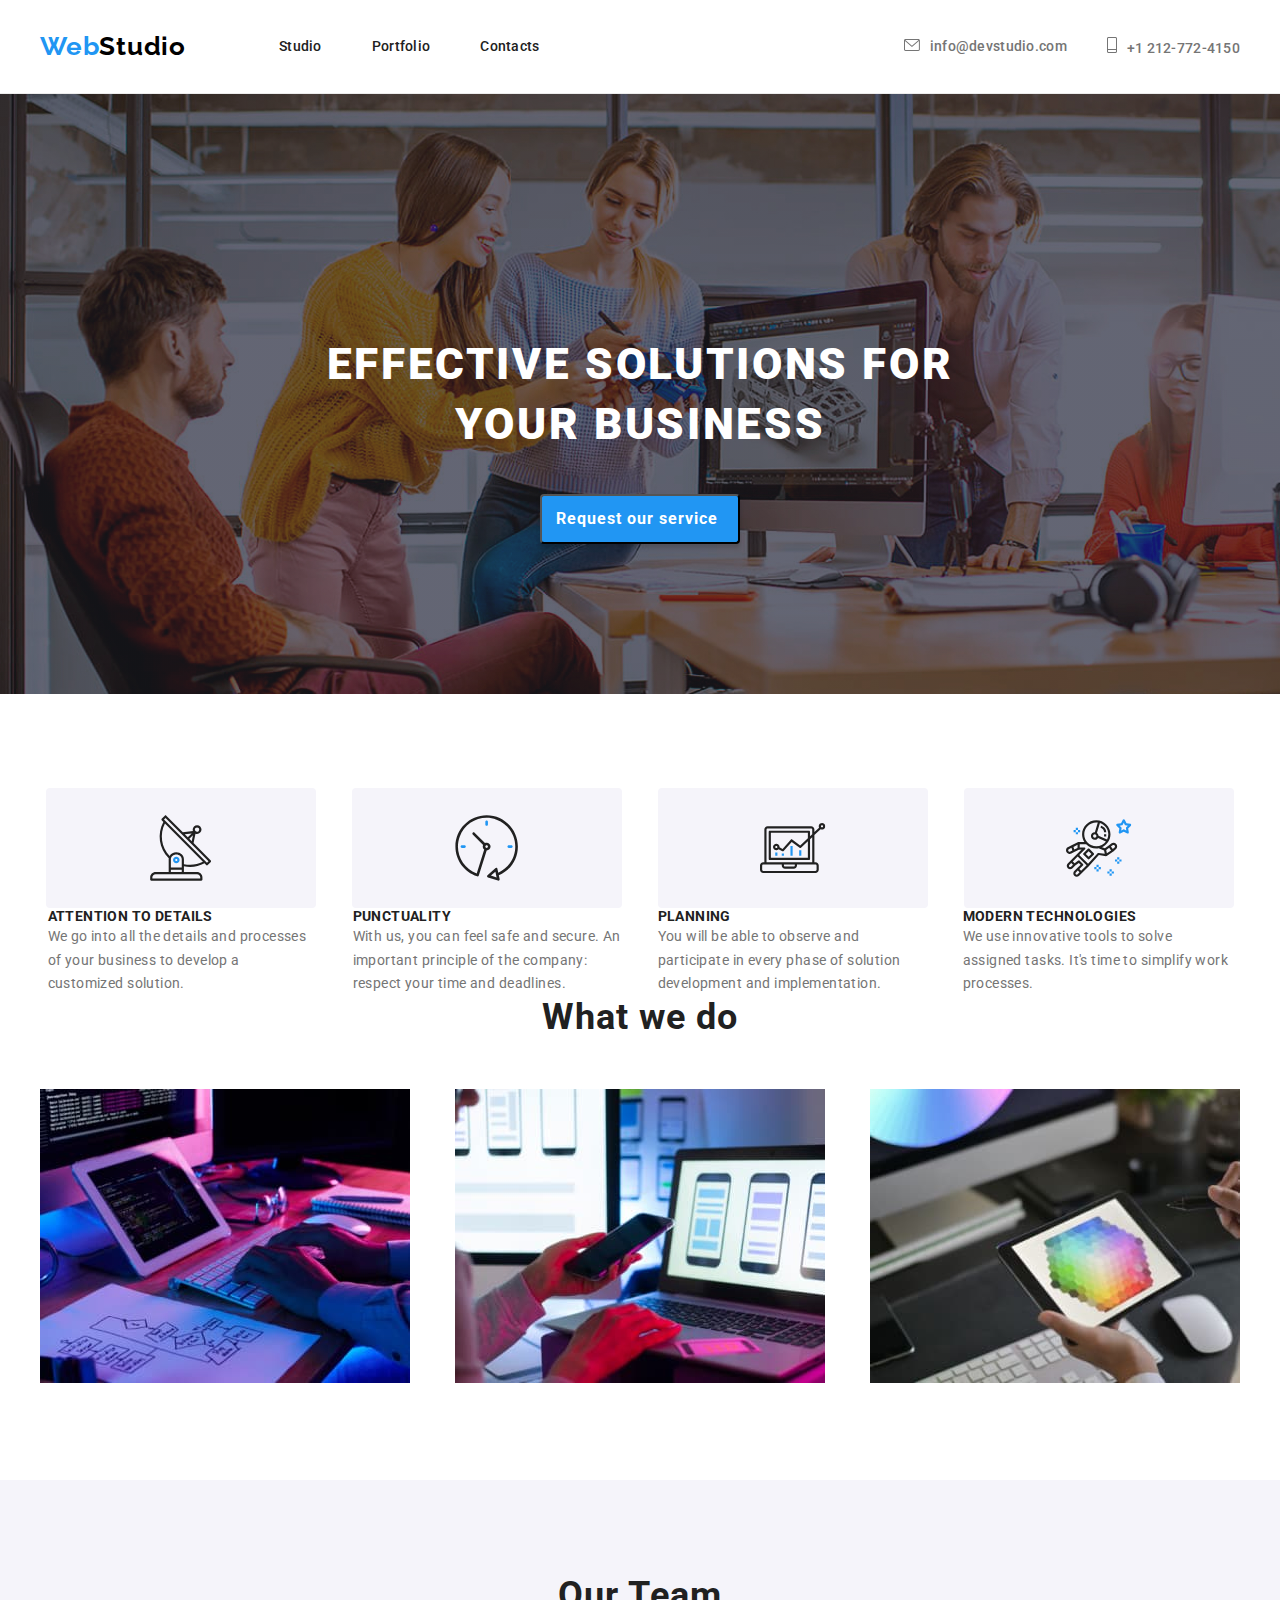
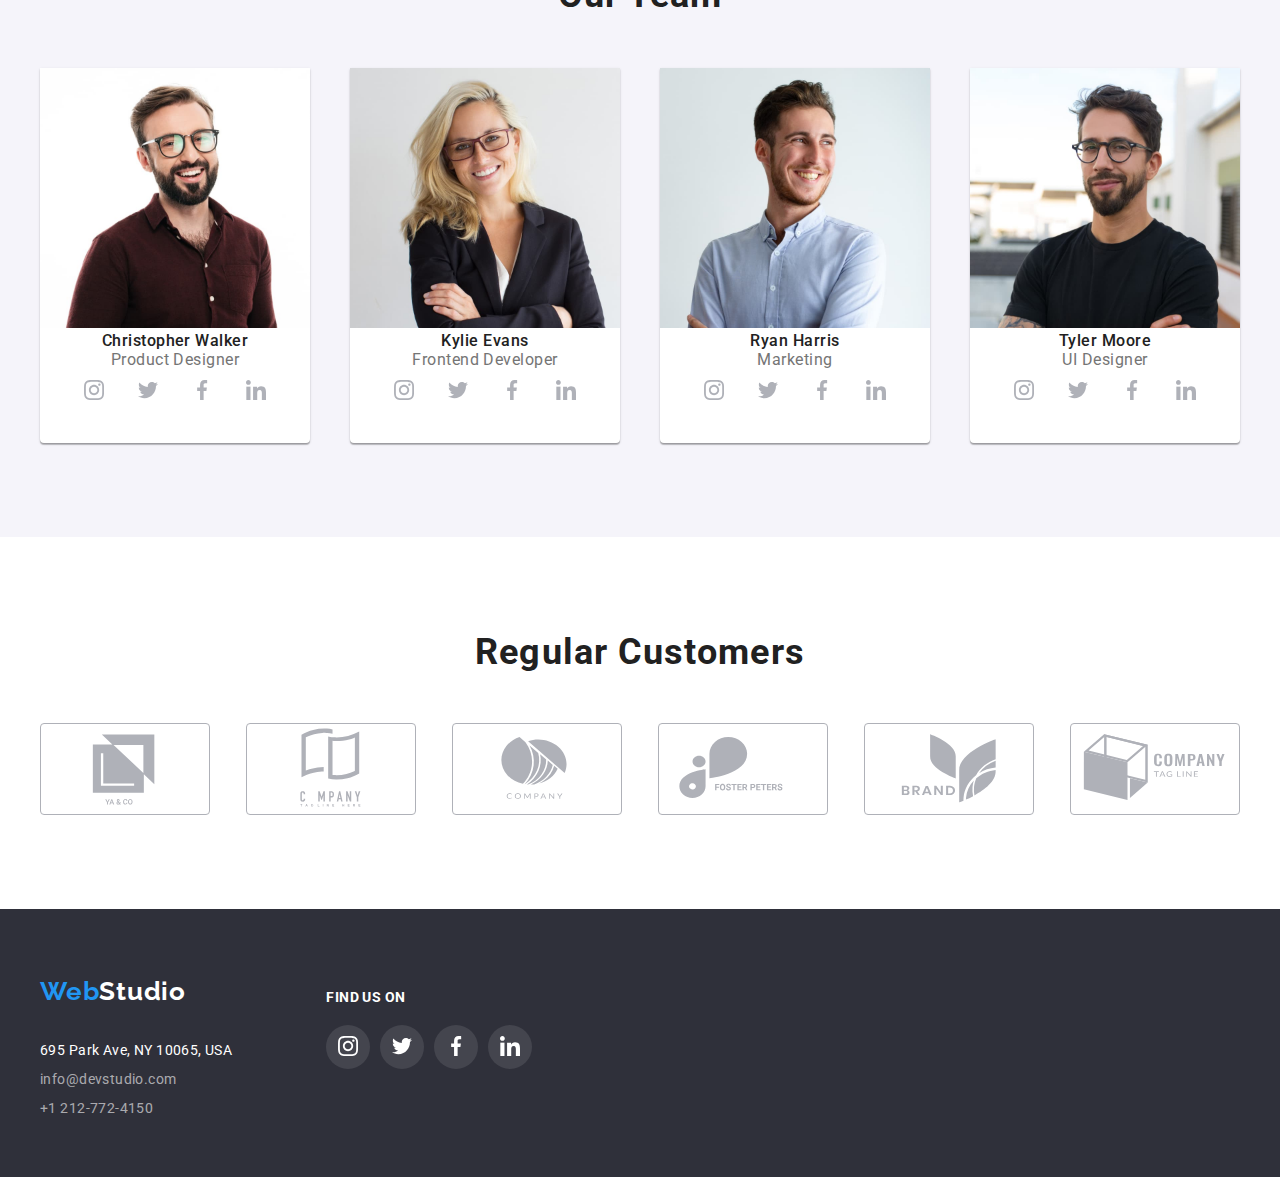
==== commit 0ce8da29: "Tema 4.4" ====
--- a/index.html
+++ b/index.html
@@ -35,16 +35,18 @@
         </nav>
         <ul class="unstyled-list header-contacts">
           <li>
-            <svg class="contact-icon" width="16" height="12">
-              <use href="./images/icons.svg#icon-envelope"></use>
-            </svg>
-            <a class="link header-item" href="mailto:info@devstudio.com">info@devstudio.com</a>
-          </li>
-          <li>
-            <svg class="contact-icon" width="10" height="16">
-              <use href="./images/icons.svg#icon-telephone"></use>
-            </svg>
-            <a class="link header-second-item" href="tel:+12127724150">+1 212-772-4150</a>
+            <a class="link header-item" href="mailto:info@devstudio.com">
+              <svg class="contact-icon" width="16" height="12">
+                <use href="./images/icons.svg#icon-envelope"></use>
+              </svg>info@devstudio.com
+            </a>
+          </li>
+          <li>
+            <a class="link header-second-item" href="tel:+12127724150">
+              <svg class="contact-icon" width="10" height="16">
+                <use href="./images/icons.svg#icon-telephone"></use>
+              </svg>+1 212-772-4150
+            </a>
           </li>
         </ul>
       </div>
@@ -116,7 +118,7 @@
         </ul>
       </div>
       <section class="container">
-        <div>
+        <div class="description-services">
           <h2 class="description-section-title">What we do</h2>
           <ul class="unstyled-list description-image-list">
             <li>
--- a/css/portofoliostyles.css
+++ b/css/portofoliostyles.css
@@ -15,7 +15,7 @@
 }
 
 /* Global*/
-:root {
+* {
     margin-block-start: 0px;
     margin-block-end: 0px;
     margin-inline-start: 0px;
@@ -24,8 +24,7 @@
 }
 
 .bg-gray {
-    background-color: var(--brand-bb-grey);
-    background-image: url(../images/background-studio.jpg);
+    background: linear-gradient(rgba(47, 48, 58, 0.4), rgba(47, 48, 58, 0.4)), url(../images/background-studio.jpg);
 }
 
 .header-section,
@@ -47,9 +46,6 @@
     display: flex;
     justify-content: center;
     gap: 35px;
-    padding-inline-start: 0px;
-    margin-block-start: 0px;
-    margin-block-end: 0px;
 }
 
 .section {
@@ -62,8 +58,13 @@
     align-items: center;
 }
 
+.navigation-list {
+    margin-left: 93px
+}
+
 .nav-handler {
     display: flex;
+    align-items: center;
 }
 
 .header-right-list {
@@ -72,11 +73,6 @@
 
 .contact-icon {
     fill: var(--brand-grey);
-}
-
-.contact-icon:hover {
-    fill: var(--brand-blue);
-    cursor: pointer;
 }
 
 .header-section {
@@ -230,9 +226,9 @@
     display: flex;
 }
 
-.navigation-studio,
 .nav-portofolio {
     margin-right: 50px;
+    color: var(--brand-blue)
 }
 
 .unstyled-list {
@@ -241,21 +237,6 @@
 
 .link {
     text-decoration: none;
-}
-
-.link:hover {
-    color: var(--brand-blue);
-}
-
-.link:focus {
-    color: var(--brand-blue);
-}
-
-.header-contacts a {
-    font-weight: 500;
-    line-height: 1.2;
-    letter-spacing: 0.02em;
-    color: var(--brand-grey);
 }
 
 .header-contacts {
@@ -265,6 +246,26 @@
     align-items: center;
 }
 
+.header-contacts .link {
+    font-weight: 500;
+    line-height: 1.2;
+    letter-spacing: 0.02em;
+    color: var(--brand-grey);
+}
+
+.header-contacts li .link svg {
+    margin-right: 10px;
+}
+
+.header-contacts li .link:hover {
+    color: var(--brand-blue);
+    cursor: pointer;
+}
+
+.header-contacts li .link:hover svg {
+    fill: var(--brand-blue);
+}
+
 .button {
     background: #F5F4FA;
     border-radius: 4px;
@@ -326,6 +327,10 @@
     color: #FFFFFF;
 }
 
+.description-images {
+    padding-top: 94px;
+}
+
 .description-icon-list {
     display: flex;
     gap: 30px;
@@ -383,6 +388,7 @@
     text-align: center;
     letter-spacing: 0.03em;
     color: var(--brand-black);
+    padding-bottom: 50px;
 }
 
 .image-description-section {
@@ -415,6 +421,7 @@
     text-align: center;
     letter-spacing: 0.03em;
     color: var(--brand-black);
+    padding-bottom: 50px;
 }
 
 .image-team-section {
@@ -486,10 +493,6 @@
     justify-content: center;
 }
 
-.portofolio-card:hover {
-    box-shadow: 0px 1px 3px rgba(0, 0, 0, 0.12), 0px 1px 1px rgba(0, 0, 0, 0.14), 0px 2px 1px rgba(0, 0, 0, 0.2);
-}
-
 .portofolio-card {
     box-sizing: border-box;
     width: 370px;
@@ -498,12 +501,19 @@
     border: 1px solid #EEEEEE;
 }
 
+.portofolio-card:hover {
+    box-shadow: 0px 1px 3px rgba(0, 0, 0, 0.12), 0px 1px 1px rgba(0, 0, 0, 0.14), 0px 2px 1px rgba(0, 0, 0, 0.2);
+    cursor: pointer;
+}
+
 .portofolio-title {
     font-weight: 700;
     font-size: 18px;
     line-height: 2;
     letter-spacing: 0.06em;
     margin-left: 24px;
+    margin-top: 20px;
+    margin-right: 24px;
 }
 
 .portofolio-description {
@@ -511,7 +521,7 @@
     line-height: 1.9;
     letter-spacing: 0.03em;
     color: var(--brand-grey);
-    margin: 24px;
+    margin: 0 24px 20px 24px;
 }
 
 .customers-title {
@@ -612,7 +622,8 @@
     letter-spacing: 0.03em;
     text-transform: uppercase;
     color: #FFFFFF;
-    margin-top: 0px
+    margin-top: 0px;
+    margin-bottom: 20px;
 }
 
 .social-footer-icon {
